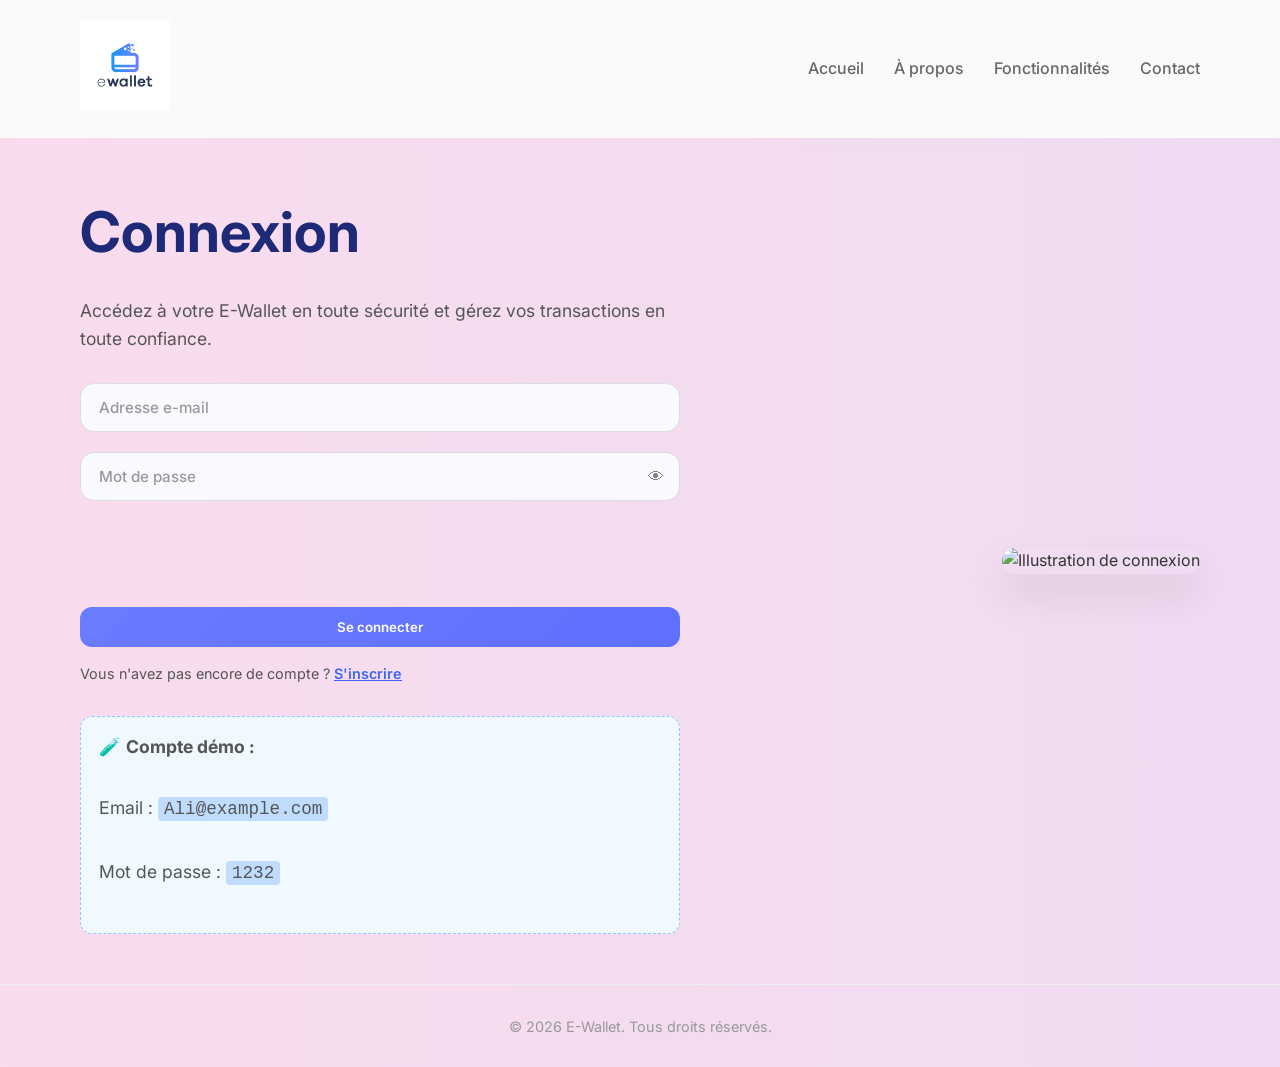
==== src/Views/dashboard.html @ 51881b3c "Projet E-Wallet JS(Debit + Revenu)" ====
<!DOCTYPE html>
<html lang="fr">
<head>
  <meta charset="UTF-8">
  <meta name="viewport" content="width=device-width, initial-scale=1.0">
  <title>E-Wallet | Tableau de bord</title>
  <link rel="stylesheet" href="/src/CSS/styles.css">
  <link rel="stylesheet" href="https://cdnjs.cloudflare.com/ajax/libs/font-awesome/6.0.0/css/all.min.css">
  <link href="https://fonts.googleapis.com/css2?family=Inter:wght@400;500;600;700&display=swap" rel="stylesheet">
</head>
<body>

  <header>
    <nav class="navbar">
      <a href="/index.html" class="logo">
        <img src="/assets/e-wallet-logo.avif" alt="Logo E-Wallet">
      </a>
      <ul class="nav-links">
        <li><button id="logoutBtn" class="btn btn-secondary" style="padding:8px 20px;">
          <i class="fas fa-sign-out-alt"></i> Déconnexion
        </button></li>
      </ul>
    </nav>
  </header>

  <main class="dashboard-main">
    <div class="dashboard-container">

      <!-- ── Sidebar ──────────────────────────────────────── -->
      <aside class="dashboard-sidebar">
        <nav class="sidebar-nav">
          <ul>
            <li class="active">
              <a href="#overview"><i class="fas fa-home"></i><span>Vue d'ensemble</span></a>
            </li>
            <li>
              <a href="#transactions"><i class="fas fa-exchange-alt"></i><span>Transactions</span></a>
            </li>
            <li>
              <a href="#cards"><i class="fas fa-credit-card"></i><span>Mes cartes</span></a>
            </li>
            <li>
              <a href="#credit-section"><i class="fas fa-plus-circle"></i><span>Créditer</span></a>
            </li>
            <li>
              <a href="#debit-section"><i class="fas fa-minus-circle"></i><span>Débiter</span></a>
            </li>
            <li class="separator"></li>
            <li>
              <a href="#transfer-section"><i class="fas fa-paper-plane"></i><span>Transfert</span></a>
            </li>
          </ul>
        </nav>
      </aside>

      <!-- ── Main content ──────────────────────────────────── -->
      <div class="dashboard-content">

        <!-- ══ OVERVIEW ════════════════════════════════════ -->
        <section id="overview" class="dashboard-section active">
          <div class="section-header">
            <h2>Bonjour, <span id="greetingName">…</span> !</h2>
            <p class="date-display" id="currentDate"></p>
          </div>

          <!-- Summary cards -->
          <div class="summary-cards">
            <div class="summary-card">
              <div class="card-icon blue"><i class="fas fa-wallet"></i></div>
              <div class="card-details">
                <span class="card-label">Solde disponible</span>
                <span class="card-value" id="availableBalance">…</span>
              </div>
            </div>
            <div class="summary-card">
              <div class="card-icon green"><i class="fas fa-arrow-down"></i></div>
              <div class="card-details">
                <span class="card-label">Revenus totaux</span>
                <span class="card-value" id="monthlyIncome">…</span>
              </div>
            </div>
            <div class="summary-card">
              <div class="card-icon red"><i class="fas fa-arrow-up"></i></div>
              <div class="card-details">
                <span class="card-label">Dépenses totales</span>
                <span class="card-value" id="monthlyExpenses">…</span>
              </div>
            </div>
            <div class="summary-card">
              <div class="card-icon purple"><i class="fas fa-credit-card"></i></div>
              <div class="card-details">
                <span class="card-label">Cartes actives</span>
                <span class="card-value" id="activeCards">…</span>
              </div>
            </div>
          </div>

          <!-- Quick actions -->
          <div class="quick-actions">
            <h3>Actions rapides</h3>
            <div class="action-buttons">
              <button class="action-btn" id="quickTopup">
                <i class="fas fa-plus-circle"></i><span>Créditer</span>
              </button>
              <button class="action-btn" id="quickTransfer">
                <i class="fas fa-paper-plane"></i><span>Transférer</span>
              </button>
              <button class="action-btn" id="quickRequest">
                <i class="fas fa-minus-circle"></i><span>Débiter</span>
              </button>
            </div>
          </div>

          <!-- Recent transactions -->
          <div class="recent-transactions">
            <div class="section-header">
              <h3>Transactions récentes</h3>
            </div>
            <div class="transactions-list" id="recentTransactionsList">
              <p class="no-data">Chargement…</p>
            </div>
          </div>
        </section>

        <!-- ══ TRANSACTIONS ══════════════════════════════════ -->
        <section id="transactions" class="dashboard-section">
          <div class="section-header">
            <h2>Toutes les transactions</h2>
          </div>
          <div class="transactions-list" id="recentTransactionsList"></div>
        </section>

        <!-- ══ CARTES ════════════════════════════════════════ -->
        <section id="cards" class="dashboard-section">
          <div class="section-header">
            <h2>Mes cartes</h2>
            <button class="btn btn-secondary" id="addCardBtn">
              <i class="fas fa-plus"></i> Ajouter une carte
            </button>
          </div>
          <div class="cards-grid" id="cardsGrid">
            <p class="no-data">Chargement…</p>
          </div>
        </section>

        <!-- ══ CRÉDIT ════════════════════════════════════════ -->
        <section id="credit-section" class="dashboard-section">
          <div class="section-header">
            <h2><i class="fas fa-plus-circle" style="color:#22c55e"></i> Créditer le portefeuille</h2>
            <button class="btn btn-close" id="closeCreditBtn"><i class="fas fa-times"></i></button>
          </div>

          <div class="transfer-container">
            <div class="transfer-form">
              <div class="form-group">
                <label for="creditFrom"><i class="fas fa-user"></i> Source du crédit</label>
                <input type="text" id="creditFrom" placeholder="Ex: Ahmed, Banque CIH…">
              </div>
              <div class="form-group">
                <label for="creditAmount"><i class="fas fa-coins"></i> Montant à créditer</label>
                <div class="amount-input">
                  <input type="number" id="creditAmount" min="1" step="0.01" placeholder="0.00" required>
                  <span class="currency">MAD</span>
                </div>
              </div>
              <p id="creditMsg" class="form-msg"></p>
              <div class="form-actions">
                <button type="button" class="btn btn-secondary" id="closeCreditBtn2">Annuler</button>
                <button type="button" class="btn btn-success" id="creditBtn">
                  <i class="fas fa-plus-circle"></i> Créditer
                </button>
              </div>
            </div>
          </div>
        </section>

        <!-- ══ DÉBIT ═════════════════════════════════════════ -->
        <section id="debit-section" class="dashboard-section">
          <div class="section-header">
            <h2><i class="fas fa-minus-circle" style="color:#ef4444"></i> Débiter le portefeuille</h2>
            <button class="btn btn-close" id="closeDebitBtn"><i class="fas fa-times"></i></button>
          </div>

          <div class="transfer-container">
            <div class="transfer-form">
              <div class="form-group">
                <label for="debitTo"><i class="fas fa-store"></i> Destination</label>
                <input type="text" id="debitTo" placeholder="Ex: Amazon, Marjane…">
              </div>
              <div class="form-group">
                <label for="debitAmount"><i class="fas fa-coins"></i> Montant à débiter</label>
                <div class="amount-input">
                  <input type="number" id="debitAmount" min="1" step="0.01" placeholder="0.00" required>
                  <span class="currency">MAD</span>
                </div>
              </div>
              <p id="debitMsg" class="form-msg"></p>
              <div class="form-actions">
                <button type="button" class="btn btn-secondary" id="closeDebitBtn2">Annuler</button>
                <button type="button" class="btn btn-danger" id="debitBtn">
                  <i class="fas fa-minus-circle"></i> Débiter
                </button>
              </div>
            </div>
          </div>
        </section>

        <!-- ══ TRANSFERT ═════════════════════════════════════ -->
        <section id="transfer-section" class="dashboard-section">
          <div class="section-header">
            <h2>Effectuer un transfert</h2>
            <button class="btn btn-close" id="closeTransferBtn"><i class="fas fa-times"></i></button>
          </div>
          <div class="transfer-container">
            <form id="transferForm" class="transfer-form">
              <div class="form-group">
                <label for="beneficiary"><i class="fas fa-user"></i> Bénéficiaire</label>
                <select id="beneficiary" required>
                  <option value="" disabled selected>Choisir un bénéficiaire</option>
                  <option value="1">Ahmed</option>
                  <option value="2">Sara</option>
                  <option value="3">Youssef</option>
                </select>
              </div>
              <div class="form-group">
                <label for="sourceCard"><i class="fas fa-credit-card"></i> Depuis ma carte</label>
                <select id="sourceCard" required>
                  <option value="" disabled selected>Sélectionner une carte</option>
                  <option value="124847">VISA •••• 4847</option>
                  <option value="124478">Mastercard •••• 4478</option>
                </select>
              </div>
              <div class="form-group">
                <label for="transferAmount"><i class="fas fa-coins"></i> Montant</label>
                <div class="amount-input">
                  <input type="number" id="transferAmount" min="1" step="0.01" placeholder="0.00" required>
                  <span class="currency">MAD</span>
                </div>
              </div>
              <div class="form-actions">
                <button type="button" class="btn btn-secondary" id="cancelTransferBtn">Annuler</button>
                <button type="submit" class="btn btn-primary">
                  <i class="fas fa-paper-plane"></i> Transférer
                </button>
              </div>
            </form>
          </div>
        </section>

      </div><!-- /dashboard-content -->
    </div><!-- /dashboard-container -->
  </main>

  <footer>
    <p>&copy; 2026 E-Wallet. Tous droits réservés.</p>
  </footer>

  <script type="module" src="/src/Controllers/dashboard.js"></script>
</body>
</html>
---- src/CSS/styles.css ----
/* =====================
   RESET
===================== */
* {
  margin: 0;
  padding: 0;
  box-sizing: border-box;
}

/* =====================
   GLOBAL
===================== */
body {
  font-family: 'Inter', sans-serif;
  background: linear-gradient(to right, #f9dcee, #efdcf2);
  color: #333;
  line-height: 1.6;
}

/* =====================
   HEADER / NAVBAR
===================== */
header {
  background: #fbfafa;
  box-shadow: 0 2px 8px rgba(235, 185, 224, 0.05);
}

.navbar {
  max-width: 1200px;
  margin: auto;
  display: flex;
  justify-content: space-between;
  align-items: center;
  padding: 20px 40px;
}

.navbar .logo img {
  height: 90px;
}

.nav-links {
  list-style: none;
  display: flex;
  gap: 30px;
  align-items: center;
}

.nav-links a {
  text-decoration: none;
  color: #666;
  font-weight: 500;
  transition: color 0.3s, transform 0.2s;
}

.nav-links a:hover {
  color: #3b66f6;
  transform: translateY(-2px);
}

/* =====================
   HERO SECTION
===================== */
.hero {
  display: flex;
  align-items: center;
  justify-content: space-between;
  max-width: 1200px;
  margin: 50px auto;
  padding: 0 40px;
  gap: 40px;
}

.hero-content {
  max-width: 600px;
}

.hero-content h1 {
  font-size: 3.5rem;
  margin-bottom: 20px;
  color: #1e2a78;
}

.hero-content p {
  font-size: 1.1rem;
  color: #555;
  margin-bottom: 30px;
}

/* =====================
   BUTTONS (GLOBAL)
===================== */
.buttons {
  display: flex;
  gap: 20px;
}

.btn {
  text-decoration: none;
  display: inline-block;
  padding: 12px 30px;
  border-radius: 12px;
  font-weight: 600;
  cursor: pointer;
  transition: all 0.3s ease;
  border: none;
  font-family: inherit;
}

.btn-primary {
  background: linear-gradient(135deg, #6a7cff, #5f6fff);
  color: #fff;
}

.btn-primary:hover {
  transform: translateY(-2px);
  box-shadow: 0 10px 25px rgba(95, 111, 255, 0.35);
}

.btn-primary:active { transform: scale(0.98); }

.btn-secondary {
  border: 2px solid #3b66f6;
  color: #3b66f6;
  background: transparent;
}

.btn-secondary:hover {
  background-color: #3b66f6;
  color: #fff;
}

/* ── Nouveaux boutons Credit / Debit ── */
.btn-success {
  background: linear-gradient(135deg, #22c55e, #16a34a);
  color: #fff;
}
.btn-success:hover {
  transform: translateY(-2px);
  box-shadow: 0 8px 20px rgba(34, 197, 94, 0.35);
}

.btn-danger {
  background: linear-gradient(135deg, #ef4444, #dc2626);
  color: #fff;
}
.btn-danger:hover {
  transform: translateY(-2px);
  box-shadow: 0 8px 20px rgba(239, 68, 68, 0.35);
}

.btn:disabled {
  opacity: 0.6;
  cursor: not-allowed;
  transform: none !important;
}

/* =====================
   HERO IMAGE
===================== */
.hero-image img {
  max-width: 500px;
  border-radius: 25px;
  box-shadow: 0 20px 40px rgba(0,0,0,0.1);
  transition: transform 0.3s;
}

.hero-image img:hover { transform: scale(1.05); }

/* =====================
   LOGIN FORM
===================== */
.login-form {
  display: flex;
  flex-direction: column;
  gap: 20px;
}

.input-group { position: relative; }

.input-group input {
  width: 100%;
  padding: 14px 18px;
  border-radius: 14px;
  border: 1px solid #ddd;
  background: #f9faff;
  font-size: 0.95rem;
  transition: all 0.3s ease;
  font-family: inherit;
}

.input-group input:focus {
  outline: none;
  border-color: #5f6fff;
  box-shadow: 0 0 0 4px rgba(95, 111, 255, 0.18);
  background: #fff;
}

.input-group input::placeholder { color: #999; font-weight: 500; }

.toggle-password {
  position: absolute;
  right: 16px;
  top: 50%;
  transform: translateY(-50%);
  cursor: pointer;
  opacity: 0.6;
  font-size: 1rem;
  user-select: none;
}

/* ── Résultat login ── */
.result-msg {
  font-weight: 600;
  font-size: 0.95rem;
  padding: 8px 14px;
  border-radius: 8px;
  min-height: 36px;
}
.result-msg.success { background: #dcfce7; color: #166534; }
.result-msg.error   { background: #fee2e2; color: #991b1b; }
.result-msg.info    { background: #dbeafe; color: #1e40af; }

/* ── Demo hint ── */
.demo-hint {
  margin-top: 20px;
  padding: 14px 18px;
  background: #f0f9ff;
  border: 1px dashed #93c5fd;
  border-radius: 12px;
  font-size: 0.88rem;
  color: #1e40af;
  line-height: 1.8;
}
.demo-hint code {
  background: #bfdbfe;
  padding: 2px 6px;
  border-radius: 4px;
  font-family: monospace;
}

/* =====================
   FOOTER
===================== */
footer {
  text-align: center;
  padding: 30px;
  color: #999;
  font-size: 0.9rem;
  border-top: 1px solid #eee;
}

/* =====================
   RESPONSIVE (global)
===================== */
@media (max-width: 1024px) {
  .hero { flex-direction: column-reverse; text-align: center; }
  .hero-image img { max-width: 350px; margin-bottom: 30px; }
  .buttons { justify-content: center; }
}

@media (max-width: 600px) {
  .navbar { flex-direction: column; gap: 20px; }
  .nav-links { flex-direction: column; gap: 15px; }
  .hero-content h1 { font-size: 2.5rem; }
}

/* =====================
   DASHBOARD LAYOUT
===================== */
.dashboard-main {
  background: #f6eaf7;
  min-height: calc(100vh - 130px);
}

.dashboard-container {
  display: flex;
  max-width: 1400px;
  margin: 0 auto;
  padding: 2rem 1rem;
  gap: 2rem;
}

/* ── Sidebar ── */
.dashboard-sidebar {
  width: 250px;
  background: white;
  border-radius: 12px;
  padding: 1.5rem 0;
  box-shadow: 0 2px 8px rgba(0,0,0,0.05);
  height: fit-content;
  position: sticky;
  top: 20px;
  flex-shrink: 0;
}

.sidebar-nav ul { list-style: none; padding: 0; margin: 0; }
.sidebar-nav li { margin-bottom: 0.3rem; }
.sidebar-nav a {
  display: flex;
  align-items: center;
  gap: 12px;
  padding: 0.8rem 1.5rem;
  text-decoration: none;
  color: #666;
  transition: all 0.3s;
}
.sidebar-nav a i { width: 20px; color: #999; }

.sidebar-nav li.active a,
.sidebar-nav a:hover {
  background: #f0f4ff;
  color: #3b66f6;
  border-left: 3px solid #3b66f6;
}
.sidebar-nav li.active a i,
.sidebar-nav a:hover i { color: #3b66f6; }
.sidebar-nav .separator { height: 1px; background: #eee; margin: 1rem 0; }

/* ── Main content area ── */
.dashboard-content { flex: 1; min-width: 0; }

.dashboard-section { display: none; animation: fadeIn 0.3s; }
.dashboard-section.active { display: block; }

@keyframes fadeIn {
  from { opacity: 0; transform: translateY(10px); }
  to   { opacity: 1; transform: translateY(0); }
}

/* ── Section header ── */
.section-header {
  display: flex;
  justify-content: space-between;
  align-items: center;
  margin-bottom: 1.5rem;
}
.section-header h2 { margin: 0; color: #333; }
.date-display { color: #666; font-size: 0.95rem; }

/* ── Summary cards ── */
.summary-cards {
  display: grid;
  grid-template-columns: repeat(4, 1fr);
  gap: 1.5rem;
  margin-bottom: 2rem;
}

.summary-card {
  background: white;
  border-radius: 12px;
  padding: 1.5rem;
  display: flex;
  align-items: center;
  gap: 1rem;
  box-shadow: 0 2px 8px rgba(0,0,0,0.05);
  transition: transform 0.3s;
}
.summary-card:hover {
  transform: translateY(-5px);
  box-shadow: 0 5px 15px rgba(0,0,0,0.1);
}

.card-icon {
  width: 50px; height: 50px;
  border-radius: 12px;
  display: flex; align-items: center; justify-content: center;
  font-size: 1.5rem; flex-shrink: 0;
}
.card-icon.blue   { background: #e3f2fd; color: #1976d2; }
.card-icon.green  { background: #e8f5e8; color: #2e7d32; }
.card-icon.red    { background: #ffebee; color: #c62828; }
.card-icon.purple { background: #f3e5f5; color: #7b1fa2; }

.card-details { display: flex; flex-direction: column; }
.card-label { font-size: 0.85rem; color: #666; margin-bottom: 4px; }
.card-value { font-size: 1.3rem; font-weight: 700; color: #333; }

/* ── Quick actions ── */
.quick-actions {
  background: white;
  border-radius: 12px;
  padding: 1.5rem;
  margin-bottom: 2rem;
}
.quick-actions h3 { margin: 0 0 1rem 0; color: #333; }

.action-buttons { display: flex; gap: 1rem; }

.action-btn {
  flex: 1;
  display: flex; flex-direction: column; align-items: center;
  gap: 0.5rem; padding: 1rem;
  border: 1px solid #e0e0e0;
  border-radius: 8px;
  background: white;
  cursor: pointer;
  transition: all 0.3s;
  font-family: inherit;
}
.action-btn i { font-size: 1.5rem; color: #3b66f6; }
.action-btn span { font-size: 0.9rem; color: #333; }
.action-btn:hover { background: #f0f4ff; border-color: #3b66f6; }

/* ── Transactions ── */
.recent-transactions {
  background: white;
  border-radius: 12px;
  padding: 1.5rem;
}

.transactions-list { margin-top: 1rem; }

.transaction-item {
  display: flex;
  align-items: center;
  gap: 1rem;
  padding: 0.85rem 0;
  border-bottom: 1px solid #f0f0f0;
}
.transaction-item:last-child { border-bottom: none; }

.tx-icon {
  width: 42px; height: 42px;
  border-radius: 50%;
  display: flex; align-items: center; justify-content: center;
  font-size: 1rem; flex-shrink: 0;
}
.tx-info { flex: 1; display: flex; flex-direction: column; }
.tx-party { font-weight: 600; color: #333; }
.tx-date  { font-size: 0.82rem; color: #888; }
.tx-amount { font-weight: 700; font-size: 1rem; white-space: nowrap; }

.no-data { color: #aaa; font-style: italic; padding: 1rem 0; }

/* ── Cards grid ── */
.cards-grid {
  display: grid;
  grid-template-columns: repeat(auto-fill, minmax(280px, 1fr));
  gap: 1.5rem;
  margin-top: 1rem;
}

.card-item {
  background: white;
  border-radius: 12px;
  padding: 1.5rem;
  box-shadow: 0 2px 8px rgba(0,0,0,0.05);
}

.card-preview {
  background: linear-gradient(135deg, #667eea, #764ba2);
  border-radius: 12px;
  padding: 1.5rem;
  color: white;
  position: relative;
  min-height: 160px;
  display: flex; flex-direction: column; justify-content: flex-end;
  margin-bottom: 1rem;
}
.card-preview.visa        { background: linear-gradient(135deg, #1a1f71, #0d47a1); }
.card-preview.mastercard  { background: linear-gradient(135deg, #ff5f00, #f79e1b); }

.card-chip {
  position: absolute; top: 20px; left: 20px;
  width: 40px; height: 30px;
  background: linear-gradient(45deg, #ffd700, #ffb347);
  border-radius: 5px;
}
.card-number  { font-size: 1.05rem; letter-spacing: 2px; margin-bottom: 8px; }
.card-holder  { font-size: 0.78rem; opacity: 0.9; text-transform: uppercase; }
.card-balance { font-size: 0.9rem; font-weight: 700; margin-top: 4px; opacity: 0.95; }
.card-expiry  { position: absolute; bottom: 20px; right: 20px; font-size: 0.78rem; }
.card-type    { position: absolute; top: 20px; right: 20px; font-size: 0.85rem; font-weight: 700; }

.card-actions { display: flex; justify-content: flex-end; gap: 0.5rem; }
.card-action {
  width: 35px; height: 35px;
  border-radius: 50%; border: none;
  background: #f5f5f5; color: #666;
  cursor: pointer; transition: all 0.3s;
}
.card-action:hover { background: #3b66f6; color: white; }

/* =====================
   TRANSFER / CREDIT / DEBIT FORMS
===================== */
.transfer-container {
  margin-top: 1.5rem;
}

.transfer-form {
  background: white;
  border-radius: 12px;
  padding: 2rem;
  box-shadow: 0 2px 8px rgba(0,0,0,0.05);
  display: flex;
  flex-direction: column;
  gap: 1.2rem;
  max-width: 600px;
}

.form-group { display: flex; flex-direction: column; gap: 0.5rem; }

.form-group label {
  font-weight: 600;
  color: #555;
  font-size: 0.95rem;
}
.form-group label i { margin-right: 0.5rem; color: #3b66f6; }

.form-group select,
.form-group input[type="text"],
.form-group input[type="number"],
.form-group input[type="email"] {
  padding: 0.8rem 1rem;
  border: 2px solid #e0e0e0;
  border-radius: 10px;
  font-size: 1rem;
  font-family: inherit;
  transition: border-color 0.3s;
  background: #fafafa;
}
.form-group select:focus,
.form-group input:focus {
  outline: none;
  border-color: #3b66f6;
  background: #fff;
}

.amount-input { position: relative; display: flex; align-items: center; }
.amount-input input { flex: 1; padding-right: 70px; }
.amount-input .currency {
  position: absolute; right: 12px;
  color: #555; font-weight: 700; font-size: 0.9rem;
}

.form-actions { display: flex; gap: 1rem; justify-content: flex-end; margin-top: 0.5rem; }

/* ── Message de feedback crédit/débit ── */
.form-msg {
  font-size: 0.92rem;
  font-weight: 600;
  padding: 8px 14px;
  border-radius: 8px;
  min-height: 38px;
  display: flex;
  align-items: center;
}
.form-msg.success { background: #dcfce7; color: #166534; }
.form-msg.error   { background: #fee2e2; color: #991b1b; }
.form-msg.info    { background: #dbeafe; color: #1e40af; }

/* ── Close button ── */
.btn-close {
  background: none;
  border: none;
  font-size: 1.4rem;
  cursor: pointer;
  color: #999;
  padding: 4px 8px;
  border-radius: 6px;
  transition: color 0.2s, background 0.2s;
}
.btn-close:hover { color: #333; background: #f0f0f0; }

/* ── Form options (checkboxes) ── */
.form-options { display: flex; gap: 1.5rem; flex-wrap: wrap; }
.checkbox-group { display: flex; align-items: center; gap: 0.5rem; font-size: 0.9rem; }
.checkbox-group input[type="checkbox"] { width: 16px; height: 16px; cursor: pointer; }

.fee-badge {
  background: #f0f0f0; padding: 2px 8px;
  border-radius: 10px; font-size: 0.78rem; color: #555;
}

/* =====================
   RESPONSIVE DASHBOARD
===================== */
@media (max-width: 1024px) {
  .summary-cards { grid-template-columns: repeat(2, 1fr); }
  .dashboard-container { flex-direction: column; }
  .dashboard-sidebar { width: 100%; position: static; }
}

@media (max-width: 768px) {
  .action-buttons { flex-wrap: wrap; }
  .action-btn { min-width: calc(50% - 0.5rem); }
  .form-actions { flex-direction: column; }
  .summary-cards { grid-template-columns: 1fr 1fr; }
}

@media (max-width: 480px) {
  .summary-cards { grid-template-columns: 1fr; }
  .cards-grid { grid-template-columns: 1fr; }
  .navbar { flex-direction: column; gap: 16px; padding: 16px 20px; }
  .navbar .logo img { height: 60px; }
}
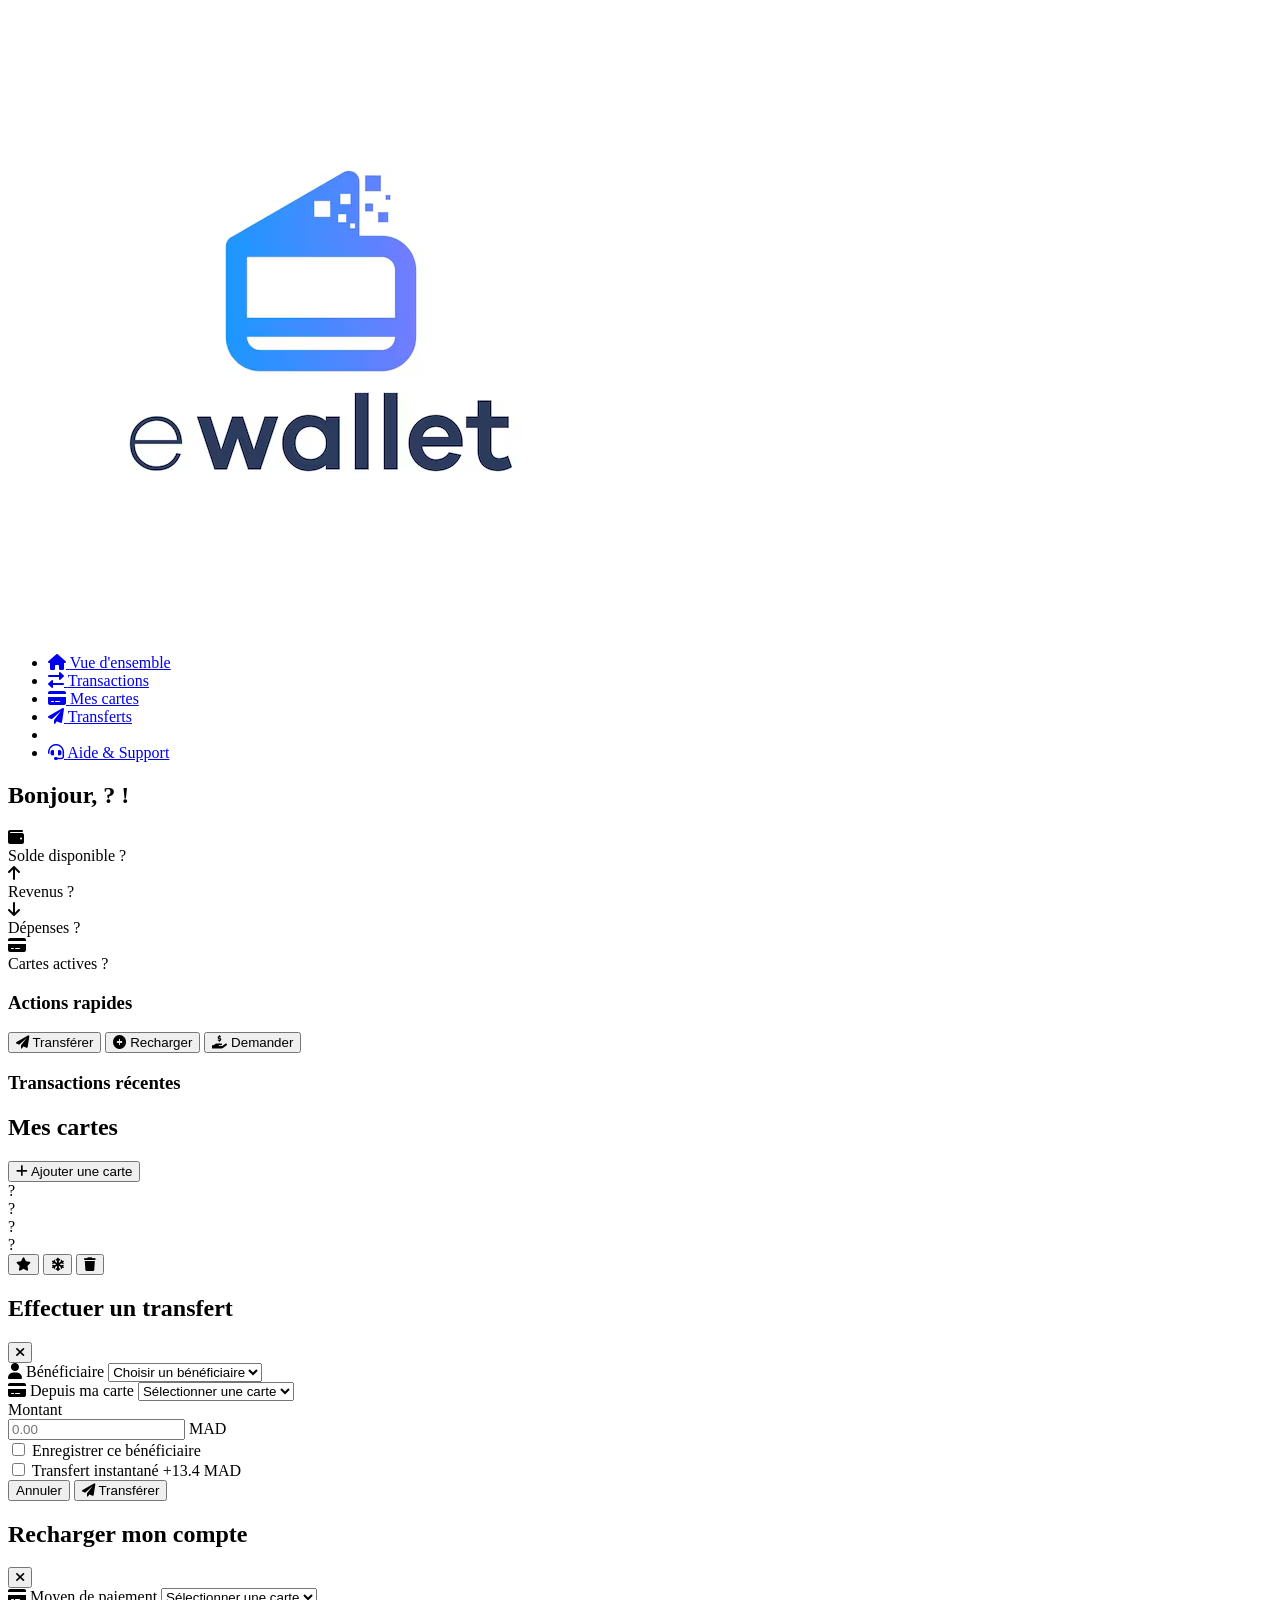
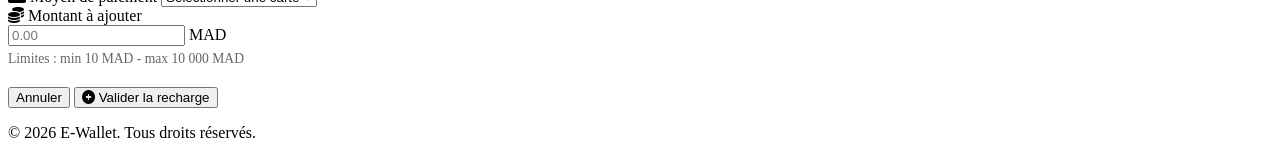
==== commit f9dbed83: "Async/Await Try/Catch Recharger" ====
--- a/src/Views/dashboard.html
+++ b/src/Views/dashboard.html
@@ -4,257 +4,283 @@
   <meta charset="UTF-8">
   <meta name="viewport" content="width=device-width, initial-scale=1.0">
   <title>E-Wallet | Tableau de bord</title>
-  <link rel="stylesheet" href="/src/CSS/styles.css">
+  <link rel="stylesheet" href="../css/styles.css">
   <link rel="stylesheet" href="https://cdnjs.cloudflare.com/ajax/libs/font-awesome/6.0.0/css/all.min.css">
-  <link href="https://fonts.googleapis.com/css2?family=Inter:wght@400;500;600;700&display=swap" rel="stylesheet">
 </head>
 <body>
-
   <header>
     <nav class="navbar">
       <a href="/index.html" class="logo">
-        <img src="/assets/e-wallet-logo.avif" alt="Logo E-Wallet">
+        <img src="../../assets/e-wallet-logo.avif" alt="Logo E-Wallet">
       </a>
-      <ul class="nav-links">
-        <li><button id="logoutBtn" class="btn btn-secondary" style="padding:8px 20px;">
-          <i class="fas fa-sign-out-alt"></i> Déconnexion
-        </button></li>
-      </ul>
+      <ul class="nav-links"></ul>
     </nav>
   </header>
 
   <main class="dashboard-main">
     <div class="dashboard-container">
-
-      <!-- ── Sidebar ──────────────────────────────────────── -->
+      
       <aside class="dashboard-sidebar">
         <nav class="sidebar-nav">
           <ul>
             <li class="active">
-              <a href="#overview"><i class="fas fa-home"></i><span>Vue d'ensemble</span></a>
-            </li>
-            <li>
-              <a href="#transactions"><i class="fas fa-exchange-alt"></i><span>Transactions</span></a>
-            </li>
-            <li>
-              <a href="#cards"><i class="fas fa-credit-card"></i><span>Mes cartes</span></a>
-            </li>
-            <li>
-              <a href="#credit-section"><i class="fas fa-plus-circle"></i><span>Créditer</span></a>
-            </li>
-            <li>
-              <a href="#debit-section"><i class="fas fa-minus-circle"></i><span>Débiter</span></a>
+              <a href="#overview">
+                <i class="fas fa-home"></i>
+                <span>Vue d'ensemble</span>
+              </a>
+            </li>
+            <li>
+              <a href="#transactions">
+                <i class="fas fa-exchange-alt"></i>
+                <span>Transactions</span>
+              </a>
+            </li>
+            <li>
+              <a href="#cards">
+                <i class="fas fa-credit-card"></i>
+                <span>Mes cartes</span>
+              </a>
+            </li>
+            <li>
+              <a href="#transfers">
+                <i class="fas fa-paper-plane"></i>
+                <span>Transferts</span>
+              </a>
             </li>
             <li class="separator"></li>
             <li>
-              <a href="#transfer-section"><i class="fas fa-paper-plane"></i><span>Transfert</span></a>
+              <a href="#support">
+                <i class="fas fa-headset"></i>
+                <span>Aide & Support</span>
+              </a>
             </li>
           </ul>
         </nav>
       </aside>
 
-      <!-- ── Main content ──────────────────────────────────── -->
       <div class="dashboard-content">
-
-        <!-- ══ OVERVIEW ════════════════════════════════════ -->
+        
         <section id="overview" class="dashboard-section active">
           <div class="section-header">
-            <h2>Bonjour, <span id="greetingName">…</span> !</h2>
+            <h2>Bonjour, <span id="greetingName">?</span> !</h2>
             <p class="date-display" id="currentDate"></p>
           </div>
 
-          <!-- Summary cards -->
           <div class="summary-cards">
             <div class="summary-card">
-              <div class="card-icon blue"><i class="fas fa-wallet"></i></div>
+              <div class="card-icon blue">
+                <i class="fas fa-wallet"></i>
+              </div>
               <div class="card-details">
                 <span class="card-label">Solde disponible</span>
-                <span class="card-value" id="availableBalance">…</span>
-              </div>
-            </div>
-            <div class="summary-card">
-              <div class="card-icon green"><i class="fas fa-arrow-down"></i></div>
-              <div class="card-details">
-                <span class="card-label">Revenus totaux</span>
-                <span class="card-value" id="monthlyIncome">…</span>
-              </div>
-            </div>
-            <div class="summary-card">
-              <div class="card-icon red"><i class="fas fa-arrow-up"></i></div>
-              <div class="card-details">
-                <span class="card-label">Dépenses totales</span>
-                <span class="card-value" id="monthlyExpenses">…</span>
-              </div>
-            </div>
-            <div class="summary-card">
-              <div class="card-icon purple"><i class="fas fa-credit-card"></i></div>
+                <span class="card-value" id="availableBalance">?</span>
+              </div>
+            </div>
+
+            <div class="summary-card">
+              <div class="card-icon green">
+                <i class="fas fa-arrow-up"></i>
+              </div>
+              <div class="card-details">
+                <span class="card-label">Revenus</span>
+                <span class="card-value" id="monthlyIncome">?</span>
+              </div>
+            </div>
+
+            <div class="summary-card">
+              <div class="card-icon red">
+                <i class="fas fa-arrow-down"></i>
+              </div>
+              <div class="card-details">
+                <span class="card-label">Dépenses</span>
+                <span class="card-value" id="monthlyExpenses">?</span>
+              </div>
+            </div>
+
+            <div class="summary-card">
+              <div class="card-icon purple">
+                <i class="fas fa-credit-card"></i>
+              </div>
               <div class="card-details">
                 <span class="card-label">Cartes actives</span>
-                <span class="card-value" id="activeCards">…</span>
-              </div>
-            </div>
-          </div>
-
-          <!-- Quick actions -->
+                <span class="card-value" id="activeCards">?</span>
+              </div>
+            </div>
+          </div>
+
           <div class="quick-actions">
             <h3>Actions rapides</h3>
             <div class="action-buttons">
-              <button class="action-btn" id="quickTopup">
-                <i class="fas fa-plus-circle"></i><span>Créditer</span>
+              <button class="action-btn" id="quickTransfer" type="button">
+                <i class="fas fa-paper-plane"></i>
+                <span>Transférer</span>
               </button>
-              <button class="action-btn" id="quickTransfer">
-                <i class="fas fa-paper-plane"></i><span>Transférer</span>
+              <button class="action-btn" id="quickTopup" type="button">
+                <i class="fas fa-plus-circle"></i>
+                <span>Recharger</span>
               </button>
-              <button class="action-btn" id="quickRequest">
-                <i class="fas fa-minus-circle"></i><span>Débiter</span>
+              <button class="action-btn" id="quickRequest" type="button">
+                <i class="fas fa-hand-holding-usd"></i>
+                <span>Demander</span>
               </button>
             </div>
           </div>
-
-          <!-- Recent transactions -->
+          
           <div class="recent-transactions">
             <div class="section-header">
               <h3>Transactions récentes</h3>
             </div>
-            <div class="transactions-list" id="recentTransactionsList">
-              <p class="no-data">Chargement…</p>
-            </div>
+            <div class="transactions-list" id="recentTransactionsList"></div>
           </div>
         </section>
 
-        <!-- ══ TRANSACTIONS ══════════════════════════════════ -->
-        <section id="transactions" class="dashboard-section">
-          <div class="section-header">
-            <h2>Toutes les transactions</h2>
-          </div>
-          <div class="transactions-list" id="recentTransactionsList"></div>
-        </section>
-
-        <!-- ══ CARTES ════════════════════════════════════════ -->
         <section id="cards" class="dashboard-section">
           <div class="section-header">
             <h2>Mes cartes</h2>
-            <button class="btn btn-secondary" id="addCardBtn">
+            <button class="btn btn-secondary" id="addCardBtn" type="button">
               <i class="fas fa-plus"></i> Ajouter une carte
             </button>
           </div>
+          
           <div class="cards-grid" id="cardsGrid">
-            <p class="no-data">Chargement…</p>
+            <div class="card-item">
+              <div class="card-preview visa">
+                <div class="card-chip"></div>
+                <div class="card-number">?</div>
+                <div class="card-holder">?</div>
+                <div class="card-expiry">?</div>
+                <div class="card-type">?</div>
+              </div>
+              <div class="card-actions">
+                <button class="card-action" title="Définir par défaut" type="button">
+                  <i class="fas fa-star"></i>
+                </button>
+                <button class="card-action" title="Geler la carte" type="button">
+                  <i class="fas fa-snowflake"></i>
+                </button>
+                <button class="card-action" title="Supprimer" type="button">
+                  <i class="fas fa-trash"></i>
+                </button>
+              </div>
+            </div>
           </div>
         </section>
-
-        <!-- ══ CRÉDIT ════════════════════════════════════════ -->
-        <section id="credit-section" class="dashboard-section">
-          <div class="section-header">
-            <h2><i class="fas fa-plus-circle" style="color:#22c55e"></i> Créditer le portefeuille</h2>
-            <button class="btn btn-close" id="closeCreditBtn"><i class="fas fa-times"></i></button>
-          </div>
-
-          <div class="transfer-container">
-            <div class="transfer-form">
-              <div class="form-group">
-                <label for="creditFrom"><i class="fas fa-user"></i> Source du crédit</label>
-                <input type="text" id="creditFrom" placeholder="Ex: Ahmed, Banque CIH…">
-              </div>
-              <div class="form-group">
-                <label for="creditAmount"><i class="fas fa-coins"></i> Montant à créditer</label>
-                <div class="amount-input">
-                  <input type="number" id="creditAmount" min="1" step="0.01" placeholder="0.00" required>
-                  <span class="currency">MAD</span>
-                </div>
-              </div>
-              <p id="creditMsg" class="form-msg"></p>
-              <div class="form-actions">
-                <button type="button" class="btn btn-secondary" id="closeCreditBtn2">Annuler</button>
-                <button type="button" class="btn btn-success" id="creditBtn">
-                  <i class="fas fa-plus-circle"></i> Créditer
-                </button>
-              </div>
-            </div>
-          </div>
-        </section>
-
-        <!-- ══ DÉBIT ═════════════════════════════════════════ -->
-        <section id="debit-section" class="dashboard-section">
-          <div class="section-header">
-            <h2><i class="fas fa-minus-circle" style="color:#ef4444"></i> Débiter le portefeuille</h2>
-            <button class="btn btn-close" id="closeDebitBtn"><i class="fas fa-times"></i></button>
-          </div>
-
-          <div class="transfer-container">
-            <div class="transfer-form">
-              <div class="form-group">
-                <label for="debitTo"><i class="fas fa-store"></i> Destination</label>
-                <input type="text" id="debitTo" placeholder="Ex: Amazon, Marjane…">
-              </div>
-              <div class="form-group">
-                <label for="debitAmount"><i class="fas fa-coins"></i> Montant à débiter</label>
-                <div class="amount-input">
-                  <input type="number" id="debitAmount" min="1" step="0.01" placeholder="0.00" required>
-                  <span class="currency">MAD</span>
-                </div>
-              </div>
-              <p id="debitMsg" class="form-msg"></p>
-              <div class="form-actions">
-                <button type="button" class="btn btn-secondary" id="closeDebitBtn2">Annuler</button>
-                <button type="button" class="btn btn-danger" id="debitBtn">
-                  <i class="fas fa-minus-circle"></i> Débiter
-                </button>
-              </div>
-            </div>
-          </div>
-        </section>
-
-        <!-- ══ TRANSFERT ═════════════════════════════════════ -->
-        <section id="transfer-section" class="dashboard-section">
-          <div class="section-header">
-            <h2>Effectuer un transfert</h2>
-            <button class="btn btn-close" id="closeTransferBtn"><i class="fas fa-times"></i></button>
-          </div>
-          <div class="transfer-container">
-            <form id="transferForm" class="transfer-form">
-              <div class="form-group">
-                <label for="beneficiary"><i class="fas fa-user"></i> Bénéficiaire</label>
-                <select id="beneficiary" required>
-                  <option value="" disabled selected>Choisir un bénéficiaire</option>
-                  <option value="1">Ahmed</option>
-                  <option value="2">Sara</option>
-                  <option value="3">Youssef</option>
-                </select>
-              </div>
-              <div class="form-group">
-                <label for="sourceCard"><i class="fas fa-credit-card"></i> Depuis ma carte</label>
-                <select id="sourceCard" required>
-                  <option value="" disabled selected>Sélectionner une carte</option>
-                  <option value="124847">VISA •••• 4847</option>
-                  <option value="124478">Mastercard •••• 4478</option>
-                </select>
-              </div>
-              <div class="form-group">
-                <label for="transferAmount"><i class="fas fa-coins"></i> Montant</label>
-                <div class="amount-input">
-                  <input type="number" id="transferAmount" min="1" step="0.01" placeholder="0.00" required>
-                  <span class="currency">MAD</span>
-                </div>
-              </div>
-              <div class="form-actions">
-                <button type="button" class="btn btn-secondary" id="cancelTransferBtn">Annuler</button>
-                <button type="submit" class="btn btn-primary">
-                  <i class="fas fa-paper-plane"></i> Transférer
-                </button>
-              </div>
-            </form>
-          </div>
-        </section>
-
-      </div><!-- /dashboard-content -->
-    </div><!-- /dashboard-container -->
+      </div>
+    </div>
   </main>
+
+  <div class="popup-overlay" id="transferPopup">
+    <div class="popup-content">
+      <div class="popup-header">
+        <h2>Effectuer un transfert</h2>
+        <button class="btn-close" id="closeTransferBtn" type="button">
+          <i class="fas fa-times"></i>
+        </button>
+      </div>
+
+      <div class="popup-body">
+        <form id="transferForm" class="transfer-form">
+          <div class="form-group">
+            <label for="beneficiary">
+              <i class="fas fa-user"></i> Bénéficiaire
+            </label>
+            <select id="beneficiary" name="beneficiary" required>
+              <option value="" disabled selected>Choisir un bénéficiaire</option>
+            </select>
+          </div>
+
+          <div class="form-group">
+            <label for="sourceCard">
+              <i class="fas fa-credit-card"></i> Depuis ma carte
+            </label>
+            <select id="sourceCard" name="sourceCard" required>
+              <option value="" disabled selected>Sélectionner une carte</option>
+            </select>
+          </div>
+
+          <div class="form-group">
+            <label for="amount">
+              <i></i> Montant
+            </label>
+            <div class="amount-input">
+              <input type="number" id="amount" name="amount" min="1" step="0.01" placeholder="0.00" required>
+              <span class="currency">MAD</span>
+            </div>
+          </div>
+
+          <div class="form-options">
+            <div class="checkbox-group">
+              <input type="checkbox" id="saveBeneficiary" name="saveBeneficiary">
+              <label for="saveBeneficiary">Enregistrer ce bénéficiaire</label>
+            </div>
+            
+            <div class="checkbox-group">
+              <input type="checkbox" id="instantTransfer" name="instantTransfer">
+              <label for="instantTransfer">Transfert instantané <span class="fee-badge">+13.4 MAD</span></label>
+            </div>
+          </div>
+          
+          <div class="form-actions">
+            <button type="button" class="btn btn-secondary" id="cancelTransferBtn">
+              Annuler
+            </button>
+            <button type="submit" class="btn btn-primary" id="submitTransferBtn">
+              <i class="fas fa-paper-plane"></i> Transférer
+            </button>
+          </div>
+        </form>
+      </div>
+    </div>
+  </div>
+
+  <div class="popup-overlay" id="topupPopup">
+    <div class="popup-content">
+      <div class="popup-header">
+        <h2>Recharger mon compte</h2>
+        <button class="btn-close" id="closeTopupBtn" type="button">
+          <i class="fas fa-times"></i>
+        </button>
+      </div>
+
+      <div class="popup-body">
+        <form id="topupForm" class="transfer-form">
+          <div class="form-group">
+            <label for="topupSourceCard">
+              <i class="fas fa-credit-card"></i> Moyen de paiement
+            </label>
+            <select id="topupSourceCard" name="topupSourceCard" required>
+              <option value="" disabled selected>Sélectionner une carte</option>
+            </select>
+          </div>
+
+          <div class="form-group">
+            <label for="topupAmount">
+              <i class="fas fa-coins"></i> Montant à ajouter
+            </label>
+            <div class="amount-input">
+              <input type="number" id="topupAmount" name="topupAmount" min="1" step="0.01" placeholder="0.00" required>
+              <span class="currency">MAD</span>
+            </div>
+            <small style="color: #666; font-size: 0.85rem; margin-top: 5px; display: block;">Limites : min 10 MAD - max 10 000 MAD</small>
+          </div>
+          
+          <div class="form-actions" style="margin-top: 20px;">
+            <button type="button" class="btn btn-secondary" id="cancelTopupBtn" onclick="document.getElementById('topupPopup').classList.remove('active'); document.body.classList.remove('popup-open');">
+              Annuler
+            </button>
+            <button type="submit" class="btn btn-primary" id="submitTopupBtn">
+              <i class="fas fa-plus-circle"></i> Valider la recharge
+            </button>
+          </div>
+        </form>
+      </div>
+    </div>
+  </div>
 
   <footer>
     <p>&copy; 2026 E-Wallet. Tous droits réservés.</p>
   </footer>
 
-  <script type="module" src="/src/Controllers/dashboard.js"></script>
+  <script type="module" src="../controllers/dashboard.js"></script>
 </body>
-</html>
+</html>
